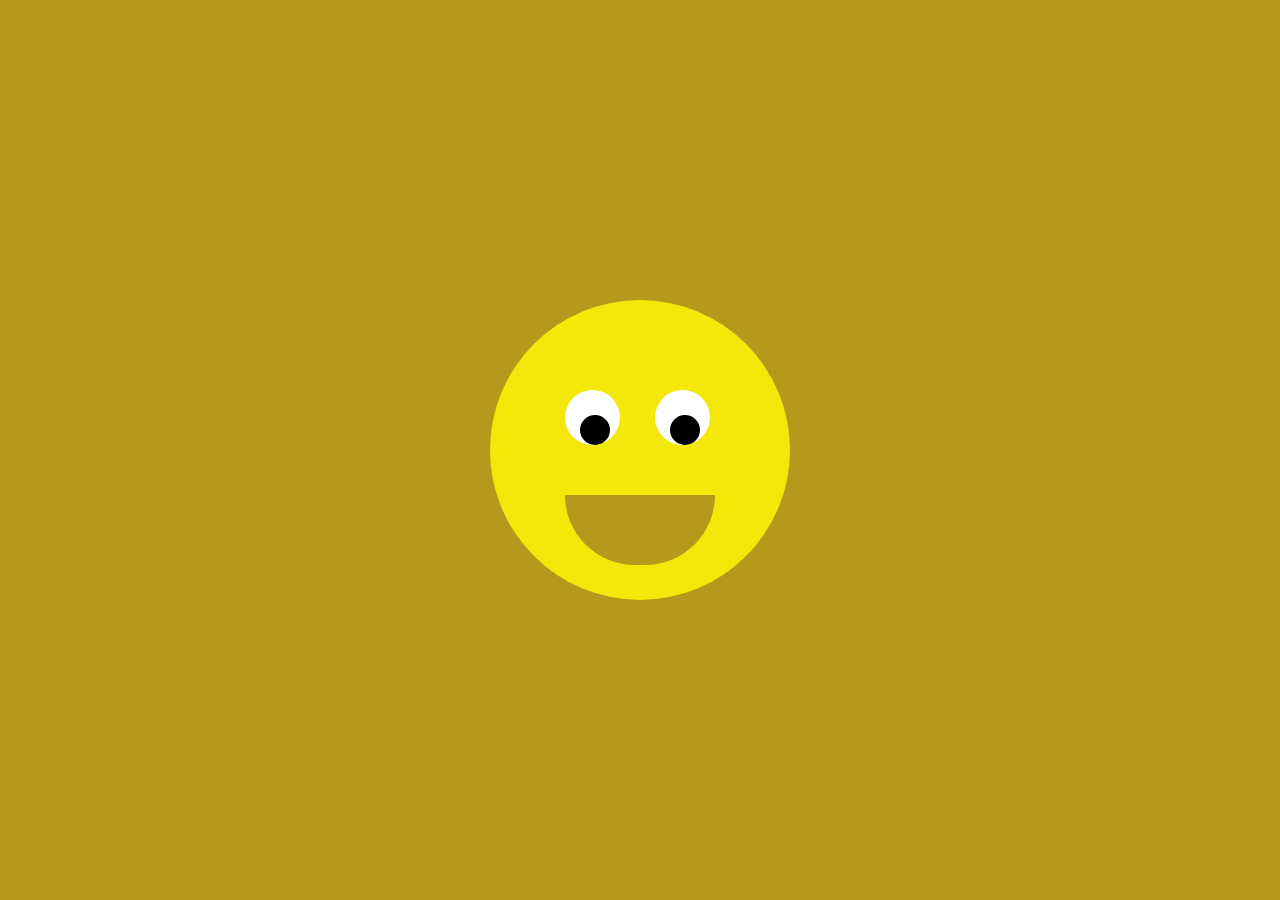
==== animation.html @ 32b16d1d "face section completed" ====
<!DOCTYPE html>
<html>
<head>
	<title>ANIMATION</title>
	<link rel="stylesheet" type="text/css" href="style.css">
</head>
<body>
	<div class="face">
		<div class="mouth"></div>
		<div class="eyes">
			<div class="left-eye">
				<div class="left-eyeball"></div>
			</div>
			<div class="right-eye">
				<div class="right-eyeball"></div>
			</div>
		</div>
	</div>
</body>
</html>
---- style.css ----
*{
	margin: 0;
	padding: 0;
}
body{
	background: #B6981C;
	background-size: cover;
}
.face{
	position: absolute;
	top: 50%;
	left: 50%;
	transform: translate(-50%, -50%);
	background: #F3E80A;
	height: 300px;
	width: 300px;
	border-radius: 50%;
}
.mouth{
	position: absolute;
	top: 65%;
	left: 25%;
	background: #B6981C;
	height: 70px;
	width: 150px;
	border-bottom-left-radius: 70px;
	border-bottom-right-radius: 70px;
}
.face:hover .mouth{
	height: 10px;
	border-bottom-left-radius: 0;
	border-bottom-right-radius: 0;
}
.left-eye{
	position: absolute;
	top: 30%;
	left: 25%;
	width: 55px;
	height: 55px;
	border-radius: 50%;
	background: white;
}
.right-eye{
	position: absolute;
	top: 30%;
	left: 55%;
	width: 55px;
	height: 55px;
	border-radius: 50%;
	background: white;
}
.left-eyeball{
	position: absolute;
	top: 45%;
	left: 27%;
	width: 30px;
	height: 30px;
	border-radius: 50%;
	background: black;
}
.right-eyeball{
	position: absolute;
	top: 45%;
	left: 27%;
	width: 30px;
	height: 30px;
	border-radius: 50%;
	background: black;
}
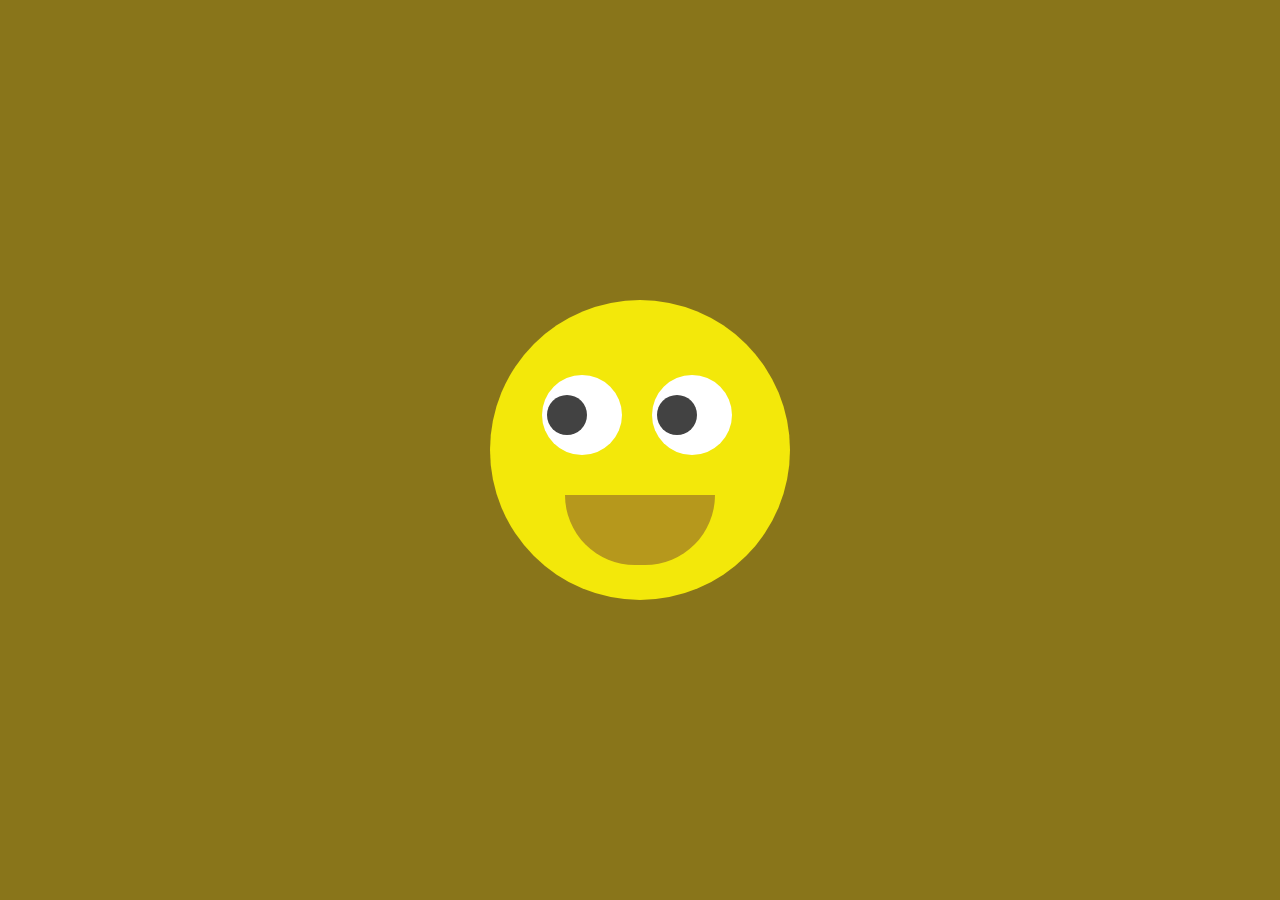
==== commit bf218ebc: "animation completed" ====
--- a/animation.html
+++ b/animation.html
@@ -8,13 +8,10 @@
 	<div class="face">
 		<div class="mouth"></div>
 		<div class="eyes">
-			<div class="left-eye">
-				<div class="left-eyeball"></div>
-			</div>
-			<div class="right-eye">
-				<div class="right-eyeball"></div>
-			</div>
+			<div class="eye"></div>
+			<div class="eye"></div>
 		</div>
 	</div>
+	<script src="javaScript.js"></script>
 </body>
 </html>--- a/style.css
+++ b/style.css
@@ -3,7 +3,7 @@
 	padding: 0;
 }
 body{
-	background: #B6981C;
+	background: #89751A;
 	background-size: cover;
 }
 .face{
@@ -25,45 +25,35 @@
 	width: 150px;
 	border-bottom-left-radius: 70px;
 	border-bottom-right-radius: 70px;
+	transition: 0.5s;
 }
 .face:hover .mouth{
-	height: 10px;
+	height: 20px;
 	border-bottom-left-radius: 0;
 	border-bottom-right-radius: 0;
 }
-.left-eye{
+.eyes{
+	position: relative;
+	top: 75px;
+	display: flex;
+	left: 37px;
+}
+.eyes .eye{
+	position: relative;
+	width: 80px;
+	height: 80px;
+	background: white;
+	margin: 0 15px;
+	border-radius: 50%;
+}
+.eyes .eye::before{
+	content: '';
 	position: absolute;
-	top: 30%;
-	left: 25%;
-	width: 55px;
-	height: 55px;
+	top: 50%;
+	left: 25px;
+	transform: translate(-50%, -50%);
+	height: 40px;
+	width: 40px;
+	background: #424242;
 	border-radius: 50%;
-	background: white;
 }
-.right-eye{
-	position: absolute;
-	top: 30%;
-	left: 55%;
-	width: 55px;
-	height: 55px;
-	border-radius: 50%;
-	background: white;
-}
-.left-eyeball{
-	position: absolute;
-	top: 45%;
-	left: 27%;
-	width: 30px;
-	height: 30px;
-	border-radius: 50%;
-	background: black;
-}
-.right-eyeball{
-	position: absolute;
-	top: 45%;
-	left: 27%;
-	width: 30px;
-	height: 30px;
-	border-radius: 50%;
-	background: black;
-}